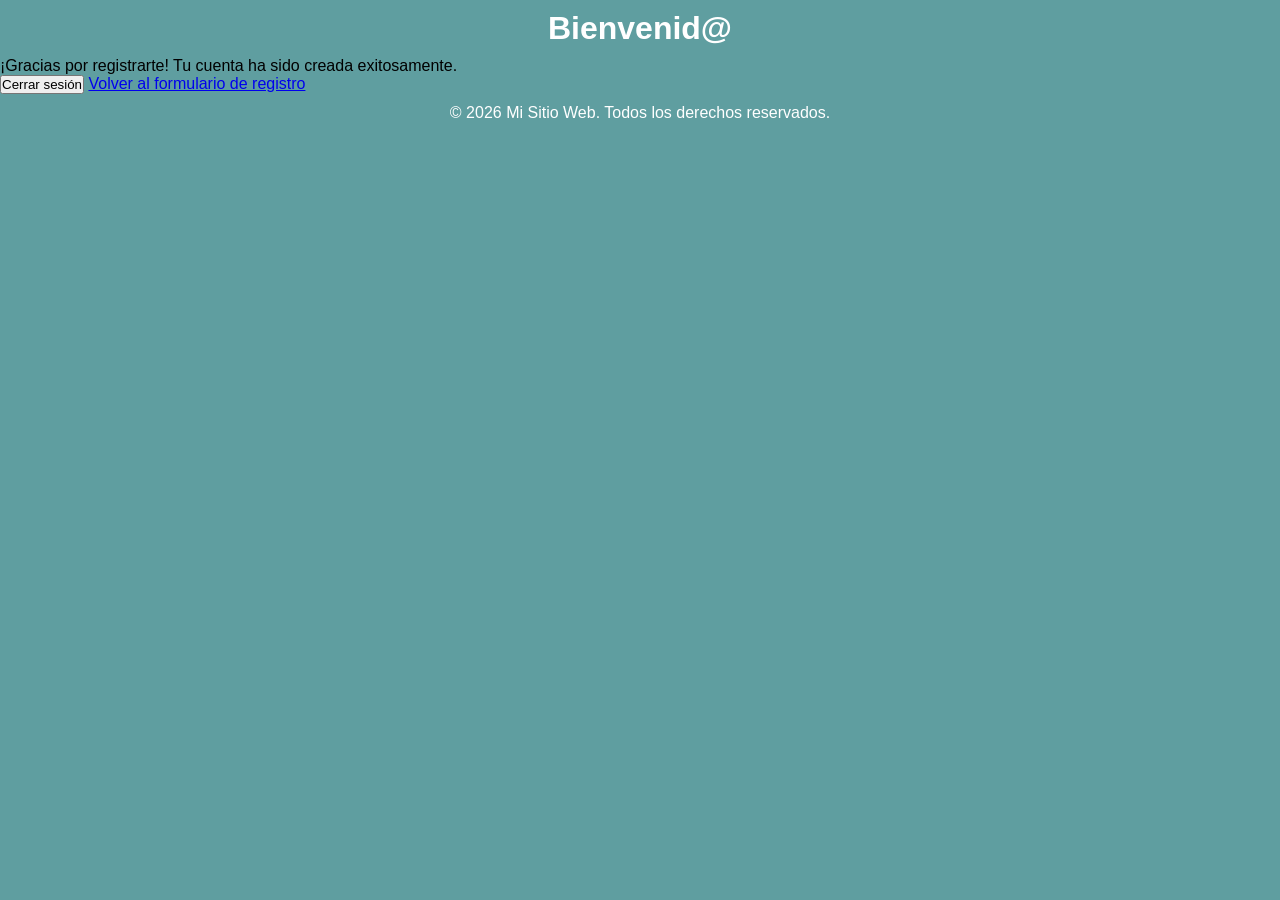
==== bienvenida.html @ 6f472fff "primeras configuraciones" ====
<!DOCTYPE html>
<html lang="es">
<head>
    <meta charset="UTF-8">
    <meta name="viewport" content="width=device-width, initial-scale=1.0">
    <link rel="stylesheet" href="style.css">
    <title>Bienvenid@</title>
</head>
<body>
    <header id="header">
        <h1>Bienvenid@</h1>
    </header>

    <main id="main">
        <p>¡Gracias por registrarte! Tu cuenta ha sido creada exitosamente.</p>
        <button onclick="logout()">Cerrar sesión</button>
        <a href="index.html">Volver al formulario de registro</a>

    </main>

    <footer id="footer">
        <p>&copy; 2026 Mi Sitio Web. Todos los derechos reservados.</p>
    </footer>

    <script src="script.js"></script>
</body>

</html>
---- style.css ----
* {
    box-sizing: border-box;
    margin: 0;
    padding: 0;
}

body {
    background-color: cadetblue;
    font-family: 'Segoe UI', Tahoma, Geneva, Verdana, sans-serif;
}

header, footer {
    text-align: center;
    color: white;
    padding: 10px;
    
}

form {
    display: flex;
    flex-direction: column;
    gap: 15px;
}

.btn-logout {
    background-color: crimson;
    color: white;
}
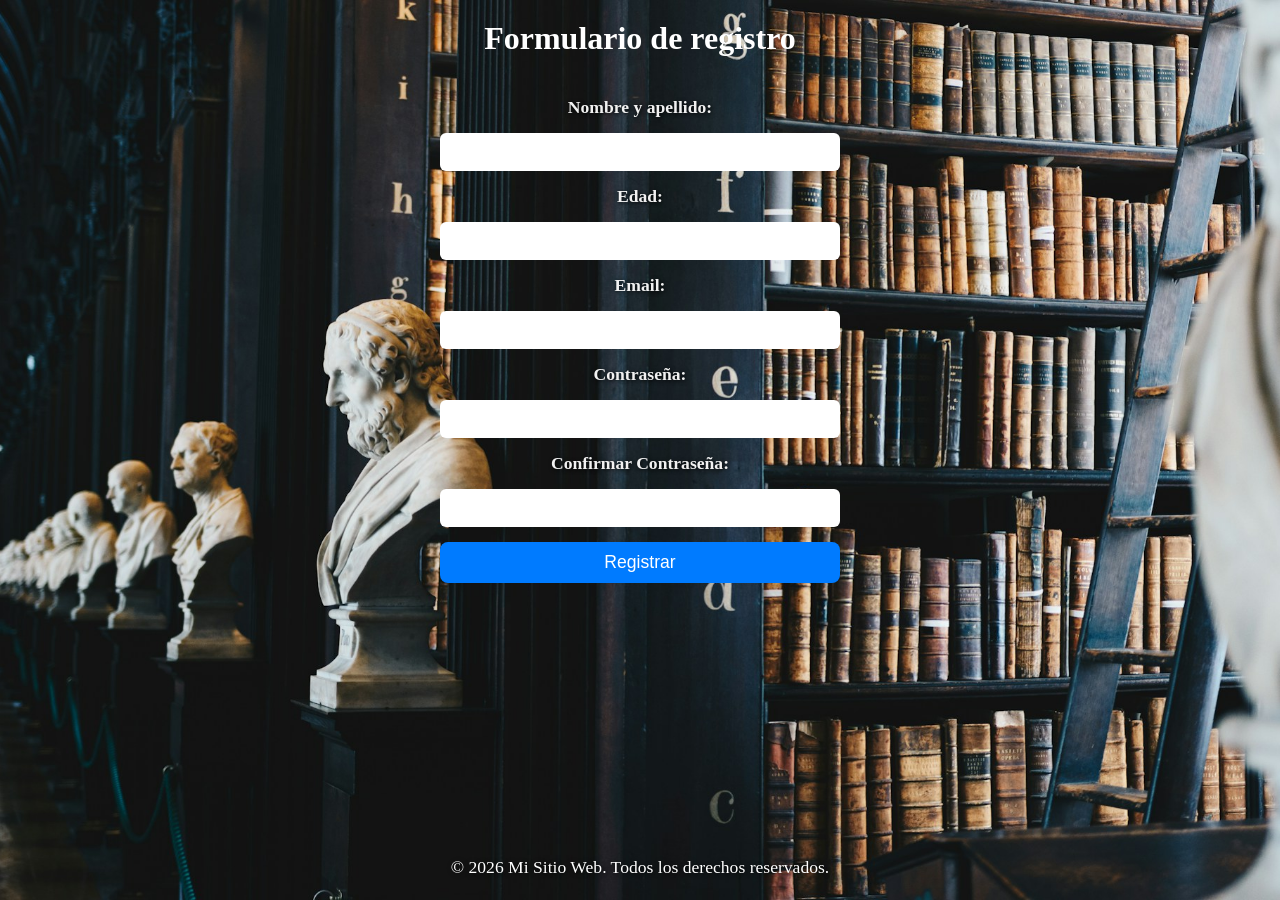
==== commit 65dba2b8: "casi listo" ====
--- a/bienvenida.html
+++ b/bienvenida.html
@@ -13,9 +13,7 @@
 
     <main id="main">
         <p>¡Gracias por registrarte! Tu cuenta ha sido creada exitosamente.</p>
-        <button onclick="logout()">Cerrar sesión</button>
-        <a href="index.html">Volver al formulario de registro</a>
-
+        <button class="btn-logout" onclick="logout()">Cerrar sesión</button>       
     </main>
 
     <footer id="footer">
--- a/style.css
+++ b/style.css
@@ -4,25 +4,97 @@
     padding: 0;
 }
 
+
 body {
-    background-color: cadetblue;
-    font-family: 'Segoe UI', Tahoma, Geneva, Verdana, sans-serif;
+    background-image: url(img/formulario.jpg);
+    background-size: cover;
+    background-position: center;
+    background-attachment: fixed;
+    min-height: 100vh;
+    display: flex;
+    flex-direction: column;
 }
+
+
+main {
+    display: flex;
+    flex-direction: column;
+    align-items: center;
+    justify-content: center;
+    gap: 20px;
+    text-align: center;
+    padding: 20px;
+}
+
+
+p {
+    font-size: 1.1rem;
+    line-height: 1.5;
+    color: #ffffff;
+    text-shadow: 1px 1px 5px rgba(0, 0, 0, 0.8);
+}
+
+
+label {
+    display: flex;
+    flex-direction: column;
+    gap: 6px;
+    font-size: 1.1rem;
+    font-weight: 600;
+    color: #f1f1f1;
+    text-shadow: 1px 1px 4px rgba(0, 0, 0, 0.9);
+}
+
+
+input {
+    padding: 10px;
+    border-radius: 6px;
+    border: none;
+    font-size: 1rem;
+    outline: none;
+}
+
+
+button {
+    background-color: #007bff;
+    color: white;
+    border: none;
+    padding: 10px 10px;
+    font-size: 1.1rem;
+    cursor: pointer;
+    border-radius: 8px
+}
+
+
+button:hover {
+    background-color: #0056b3;
+}
+
 
 header, footer {
     text-align: center;
     color: white;
-    padding: 10px;
-    
+    padding: 20px 10px;
 }
+
+footer {
+    margin-top: auto;
+}
+
 
 form {
     display: flex;
     flex-direction: column;
     gap: 15px;
+    width: 100%;
+    max-width: 400px;
+    margin: 0 auto;
 }
+
+
 
 .btn-logout {
     background-color: crimson;
     color: white;
-}+}
+
